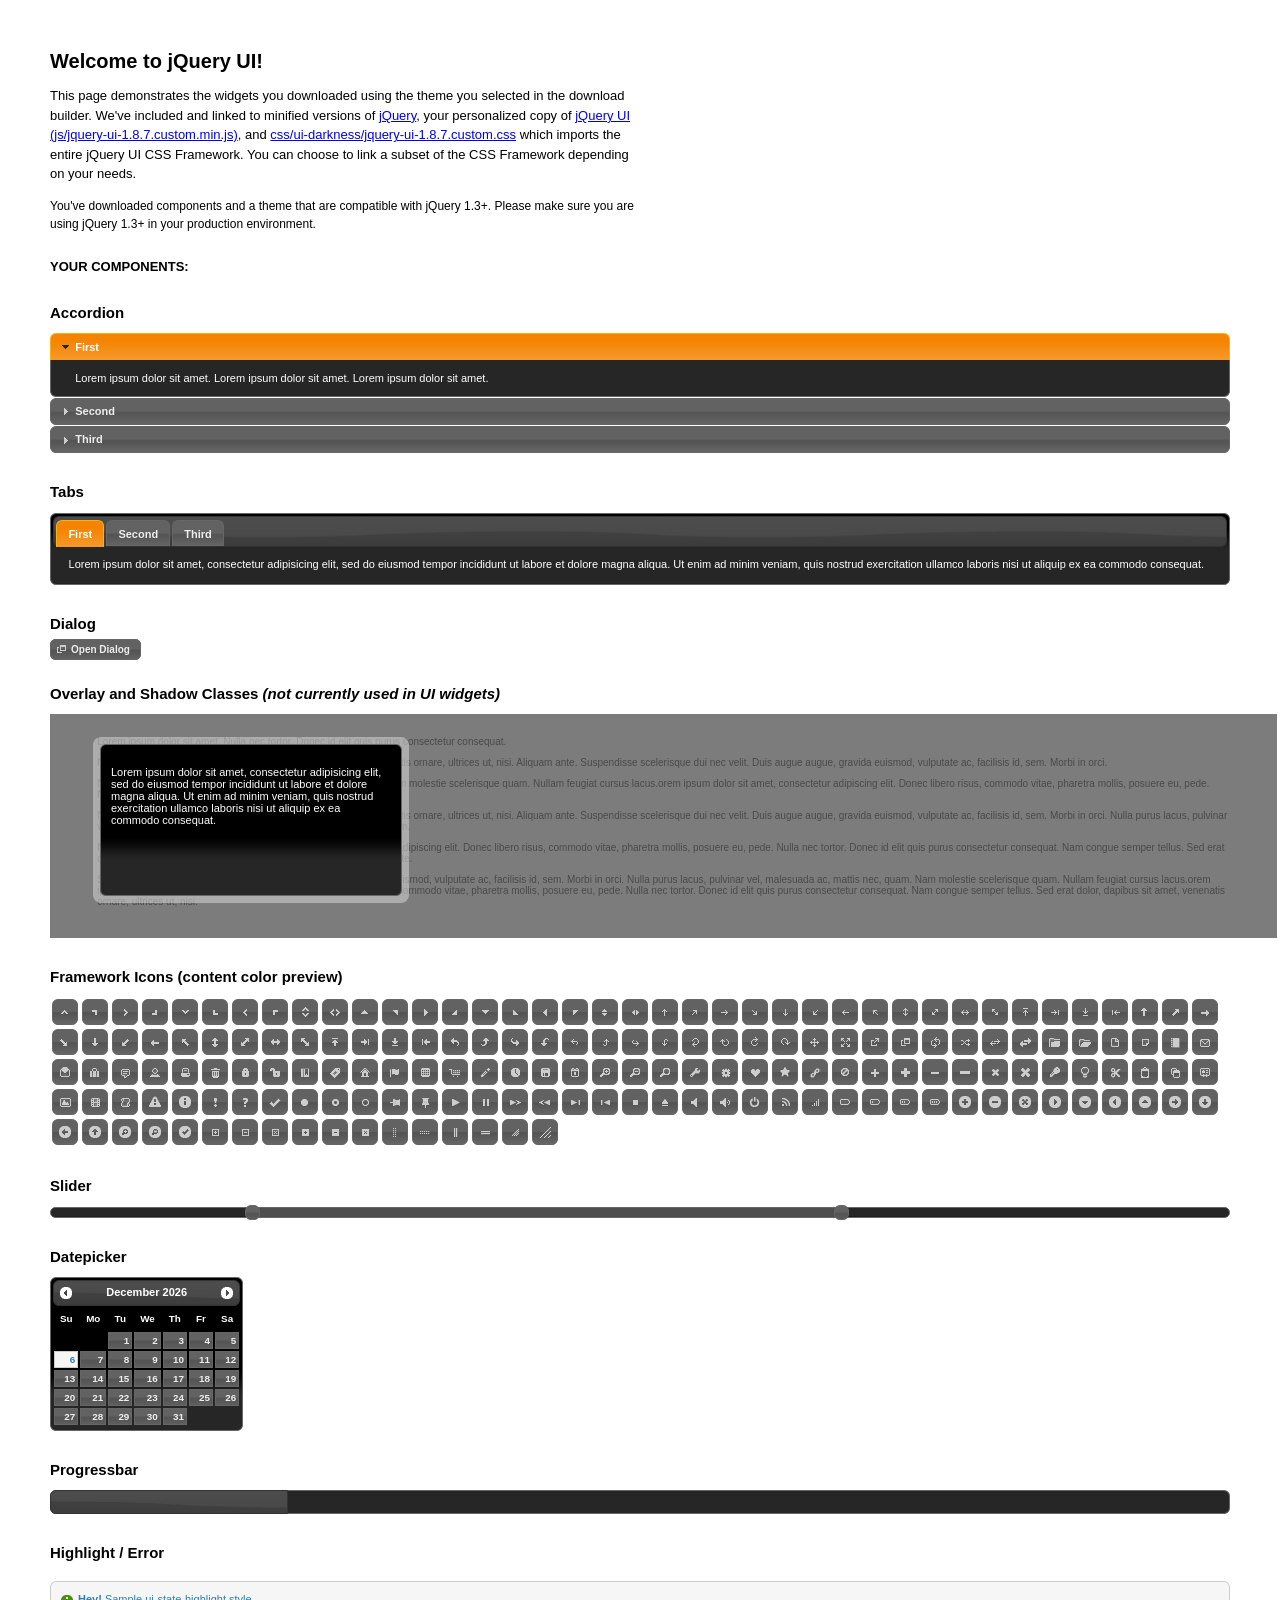
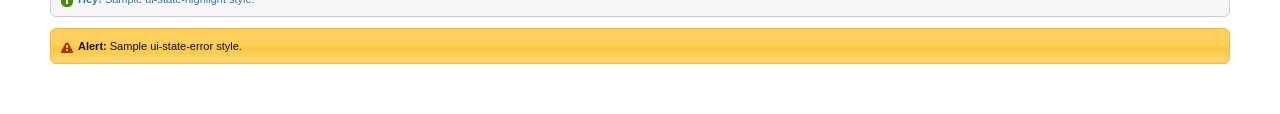
==== webgl/jquery/index.html @ 75a28f33 "Check in the current state of affairs of the brain_viewer.  I am at a solid stopping point where it " ====
<!DOCTYPE html>
<html>
	<head>
		<meta http-equiv="Content-Type" content="text/html; charset=iso-8859-1" />
		<title>jQuery UI Example Page</title>
		<link type="text/css" href="css/ui-darkness/jquery-ui-1.8.7.custom.css" rel="stylesheet" />	
		<script type="text/javascript" src="js/jquery-1.4.4.min.js"></script>
		<script type="text/javascript" src="js/jquery-ui-1.8.7.custom.min.js"></script>
		<script type="text/javascript">
			$(function(){

				// Accordion
				$("#accordion").accordion({ header: "h3" });
	
				// Tabs
				$('#tabs').tabs();
	

				// Dialog			
				$('#dialog').dialog({
					autoOpen: false,
					width: 600,
					buttons: {
						"Ok": function() { 
							$(this).dialog("close"); 
						}, 
						"Cancel": function() { 
							$(this).dialog("close"); 
						} 
					}
				});
				
				// Dialog Link
				$('#dialog_link').click(function(){
					$('#dialog').dialog('open');
					return false;
				});

				// Datepicker
				$('#datepicker').datepicker({
					inline: true
				});
				
				// Slider
				$('#slider').slider({
					range: true,
					values: [17, 67]
				});
				
				// Progressbar
				$("#progressbar").progressbar({
					value: 20 
				});
				
				//hover states on the static widgets
				$('#dialog_link, ul#icons li').hover(
					function() { $(this).addClass('ui-state-hover'); }, 
					function() { $(this).removeClass('ui-state-hover'); }
				);
				
			});
		</script>
		<style type="text/css">
			/*demo page css*/
			body{ font: 62.5% "Trebuchet MS", sans-serif; margin: 50px;}
			.demoHeaders { margin-top: 2em; }
			#dialog_link {padding: .4em 1em .4em 20px;text-decoration: none;position: relative;}
			#dialog_link span.ui-icon {margin: 0 5px 0 0;position: absolute;left: .2em;top: 50%;margin-top: -8px;}
			ul#icons {margin: 0; padding: 0;}
			ul#icons li {margin: 2px; position: relative; padding: 4px 0; cursor: pointer; float: left;  list-style: none;}
			ul#icons span.ui-icon {float: left; margin: 0 4px;}
		</style>	
	</head>
	<body>
	<h1>Welcome to jQuery UI!</h1>
	<p style="font-size: 1.3em; line-height: 1.5; margin: 1em 0; width: 50%;">This page demonstrates the widgets you downloaded using the theme you selected in the download builder. We've included and linked to minified versions of <a href="js/jquery-1.4.4.min.js">jQuery</a>, your personalized copy of <a href="js/jquery-ui-1.8.7.custom.min.js">jQuery UI (js/jquery-ui-1.8.7.custom.min.js)</a>, and <a href="css/ui-darkness/jquery-ui-1.8.7.custom.css">css/ui-darkness/jquery-ui-1.8.7.custom.css</a> which imports the entire jQuery UI CSS Framework. You can choose to link a subset of the CSS Framework depending on your needs. </p>
	<p style="font-size: 1.2em; line-height: 1.5; margin: 1em 0; width: 50%;">You've downloaded components and a theme that are compatible with jQuery 1.3+. Please make sure you are using jQuery 1.3+ in your production environment.</p>	

	<p style="font-weight: bold; margin: 2em 0 1em; font-size: 1.3em;">YOUR COMPONENTS:</p>
		
		<!-- Accordion -->
		<h2 class="demoHeaders">Accordion</h2>
		<div id="accordion">
			<div>
				<h3><a href="#">First</a></h3>
				<div>Lorem ipsum dolor sit amet. Lorem ipsum dolor sit amet. Lorem ipsum dolor sit amet.</div>
			</div>
			<div>
				<h3><a href="#">Second</a></h3>
				<div>Phasellus mattis tincidunt nibh.</div>
			</div>
			<div>
				<h3><a href="#">Third</a></h3>
				<div>Nam dui erat, auctor a, dignissim quis.</div>
			</div>
		</div>
	
		<!-- Tabs -->
		<h2 class="demoHeaders">Tabs</h2>
		<div id="tabs">
			<ul>
				<li><a href="#tabs-1">First</a></li>
				<li><a href="#tabs-2">Second</a></li>
				<li><a href="#tabs-3">Third</a></li>
			</ul>
			<div id="tabs-1">Lorem ipsum dolor sit amet, consectetur adipisicing elit, sed do eiusmod tempor incididunt ut labore et dolore magna aliqua. Ut enim ad minim veniam, quis nostrud exercitation ullamco laboris nisi ut aliquip ex ea commodo consequat.</div>
			<div id="tabs-2">Phasellus mattis tincidunt nibh. Cras orci urna, blandit id, pretium vel, aliquet ornare, felis. Maecenas scelerisque sem non nisl. Fusce sed lorem in enim dictum bibendum.</div>
			<div id="tabs-3">Nam dui erat, auctor a, dignissim quis, sollicitudin eu, felis. Pellentesque nisi urna, interdum eget, sagittis et, consequat vestibulum, lacus. Mauris porttitor ullamcorper augue.</div>
		</div>
	
		<!-- Dialog NOTE: Dialog is not generated by UI in this demo so it can be visually styled in themeroller-->
		<h2 class="demoHeaders">Dialog</h2>
		<p><a href="#" id="dialog_link" class="ui-state-default ui-corner-all"><span class="ui-icon ui-icon-newwin"></span>Open Dialog</a></p>
		
		
		<h2 class="demoHeaders">Overlay and Shadow Classes <em>(not currently used in UI widgets)</em></h2>
		<div style="position: relative; width: 96%; height: 200px; padding:1% 4%; overflow:hidden;" class="fakewindowcontain">
			<p>Lorem ipsum dolor sit amet,  Nulla nec tortor. Donec id elit quis purus consectetur consequat. </p><p>Nam congue semper tellus. Sed erat dolor, dapibus sit amet, venenatis ornare, ultrices ut, nisi. Aliquam ante. Suspendisse scelerisque dui nec velit. Duis augue augue, gravida euismod, vulputate ac, facilisis id, sem. Morbi in orci. </p><p>Nulla purus lacus, pulvinar vel, malesuada ac, mattis nec, quam. Nam molestie scelerisque quam. Nullam feugiat cursus lacus.orem ipsum dolor sit amet, consectetur adipiscing elit. Donec libero risus, commodo vitae, pharetra mollis, posuere eu, pede. Nulla nec tortor. Donec id elit quis purus consectetur consequat. </p><p>Nam congue semper tellus. Sed erat dolor, dapibus sit amet, venenatis ornare, ultrices ut, nisi. Aliquam ante. Suspendisse scelerisque dui nec velit. Duis augue augue, gravida euismod, vulputate ac, facilisis id, sem. Morbi in orci. Nulla purus lacus, pulvinar vel, malesuada ac, mattis nec, quam. Nam molestie scelerisque quam. </p><p>Nullam feugiat cursus lacus.orem ipsum dolor sit amet, consectetur adipiscing elit. Donec libero risus, commodo vitae, pharetra mollis, posuere eu, pede. Nulla nec tortor. Donec id elit quis purus consectetur consequat. Nam congue semper tellus. Sed erat dolor, dapibus sit amet, venenatis ornare, ultrices ut, nisi. Aliquam ante. </p><p>Suspendisse scelerisque dui nec velit. Duis augue augue, gravida euismod, vulputate ac, facilisis id, sem. Morbi in orci. Nulla purus lacus, pulvinar vel, malesuada ac, mattis nec, quam. Nam molestie scelerisque quam. Nullam feugiat cursus lacus.orem ipsum dolor sit amet, consectetur adipiscing elit. Donec libero risus, commodo vitae, pharetra mollis, posuere eu, pede. Nulla nec tortor. Donec id elit quis purus consectetur consequat. Nam congue semper tellus. Sed erat dolor, dapibus sit amet, venenatis ornare, ultrices ut, nisi. </p>
			
			<!-- ui-dialog -->
			<div class="ui-overlay"><div class="ui-widget-overlay"></div><div class="ui-widget-shadow ui-corner-all" style="width: 302px; height: 152px; position: absolute; left: 50px; top: 30px;"></div></div>
			<div style="position: absolute; width: 280px; height: 130px;left: 50px; top: 30px; padding: 10px;" class="ui-widget ui-widget-content ui-corner-all">
				<div class="ui-dialog-content ui-widget-content" style="background: none; border: 0;">
					<p>Lorem ipsum dolor sit amet, consectetur adipisicing elit, sed do eiusmod tempor incididunt ut labore et dolore magna aliqua. Ut enim ad minim veniam, quis nostrud exercitation ullamco laboris nisi ut aliquip ex ea commodo consequat.</p>
				</div>
			</div>
		
		</div>

		
		<!-- ui-dialog -->
		<div id="dialog" title="Dialog Title">
			<p>Lorem ipsum dolor sit amet, consectetur adipisicing elit, sed do eiusmod tempor incididunt ut labore et dolore magna aliqua. Ut enim ad minim veniam, quis nostrud exercitation ullamco laboris nisi ut aliquip ex ea commodo consequat.</p>
		</div>
			
				
				
		<h2 class="demoHeaders">Framework Icons (content color preview)</h2>
		<ul id="icons" class="ui-widget ui-helper-clearfix">
		
		<li class="ui-state-default ui-corner-all" title=".ui-icon-carat-1-n"><span class="ui-icon ui-icon-carat-1-n"></span></li>
		<li class="ui-state-default ui-corner-all" title=".ui-icon-carat-1-ne"><span class="ui-icon ui-icon-carat-1-ne"></span></li>
		<li class="ui-state-default ui-corner-all" title=".ui-icon-carat-1-e"><span class="ui-icon ui-icon-carat-1-e"></span></li>
		
		<li class="ui-state-default ui-corner-all" title=".ui-icon-carat-1-se"><span class="ui-icon ui-icon-carat-1-se"></span></li>
		<li class="ui-state-default ui-corner-all" title=".ui-icon-carat-1-s"><span class="ui-icon ui-icon-carat-1-s"></span></li>
		<li class="ui-state-default ui-corner-all" title=".ui-icon-carat-1-sw"><span class="ui-icon ui-icon-carat-1-sw"></span></li>
		<li class="ui-state-default ui-corner-all" title=".ui-icon-carat-1-w"><span class="ui-icon ui-icon-carat-1-w"></span></li>
		<li class="ui-state-default ui-corner-all" title=".ui-icon-carat-1-nw"><span class="ui-icon ui-icon-carat-1-nw"></span></li>
		<li class="ui-state-default ui-corner-all" title=".ui-icon-carat-2-n-s"><span class="ui-icon ui-icon-carat-2-n-s"></span></li>
		<li class="ui-state-default ui-corner-all" title=".ui-icon-carat-2-e-w"><span class="ui-icon ui-icon-carat-2-e-w"></span></li>
		<li class="ui-state-default ui-corner-all" title=".ui-icon-triangle-1-n"><span class="ui-icon ui-icon-triangle-1-n"></span></li>
		<li class="ui-state-default ui-corner-all" title=".ui-icon-triangle-1-ne"><span class="ui-icon ui-icon-triangle-1-ne"></span></li>
		
		<li class="ui-state-default ui-corner-all" title=".ui-icon-triangle-1-e"><span class="ui-icon ui-icon-triangle-1-e"></span></li>
		<li class="ui-state-default ui-corner-all" title=".ui-icon-triangle-1-se"><span class="ui-icon ui-icon-triangle-1-se"></span></li>
		<li class="ui-state-default ui-corner-all" title=".ui-icon-triangle-1-s"><span class="ui-icon ui-icon-triangle-1-s"></span></li>
		<li class="ui-state-default ui-corner-all" title=".ui-icon-triangle-1-sw"><span class="ui-icon ui-icon-triangle-1-sw"></span></li>
		<li class="ui-state-default ui-corner-all" title=".ui-icon-triangle-1-w"><span class="ui-icon ui-icon-triangle-1-w"></span></li>
		<li class="ui-state-default ui-corner-all" title=".ui-icon-triangle-1-nw"><span class="ui-icon ui-icon-triangle-1-nw"></span></li>
		<li class="ui-state-default ui-corner-all" title=".ui-icon-triangle-2-n-s"><span class="ui-icon ui-icon-triangle-2-n-s"></span></li>
		<li class="ui-state-default ui-corner-all" title=".ui-icon-triangle-2-e-w"><span class="ui-icon ui-icon-triangle-2-e-w"></span></li>
		<li class="ui-state-default ui-corner-all" title=".ui-icon-arrow-1-n"><span class="ui-icon ui-icon-arrow-1-n"></span></li>
		
		<li class="ui-state-default ui-corner-all" title=".ui-icon-arrow-1-ne"><span class="ui-icon ui-icon-arrow-1-ne"></span></li>
		<li class="ui-state-default ui-corner-all" title=".ui-icon-arrow-1-e"><span class="ui-icon ui-icon-arrow-1-e"></span></li>
		<li class="ui-state-default ui-corner-all" title=".ui-icon-arrow-1-se"><span class="ui-icon ui-icon-arrow-1-se"></span></li>
		<li class="ui-state-default ui-corner-all" title=".ui-icon-arrow-1-s"><span class="ui-icon ui-icon-arrow-1-s"></span></li>
		<li class="ui-state-default ui-corner-all" title=".ui-icon-arrow-1-sw"><span class="ui-icon ui-icon-arrow-1-sw"></span></li>
		<li class="ui-state-default ui-corner-all" title=".ui-icon-arrow-1-w"><span class="ui-icon ui-icon-arrow-1-w"></span></li>
		<li class="ui-state-default ui-corner-all" title=".ui-icon-arrow-1-nw"><span class="ui-icon ui-icon-arrow-1-nw"></span></li>
		<li class="ui-state-default ui-corner-all" title=".ui-icon-arrow-2-n-s"><span class="ui-icon ui-icon-arrow-2-n-s"></span></li>
		<li class="ui-state-default ui-corner-all" title=".ui-icon-arrow-2-ne-sw"><span class="ui-icon ui-icon-arrow-2-ne-sw"></span></li>
		
		<li class="ui-state-default ui-corner-all" title=".ui-icon-arrow-2-e-w"><span class="ui-icon ui-icon-arrow-2-e-w"></span></li>
		<li class="ui-state-default ui-corner-all" title=".ui-icon-arrow-2-se-nw"><span class="ui-icon ui-icon-arrow-2-se-nw"></span></li>
		<li class="ui-state-default ui-corner-all" title=".ui-icon-arrowstop-1-n"><span class="ui-icon ui-icon-arrowstop-1-n"></span></li>
		<li class="ui-state-default ui-corner-all" title=".ui-icon-arrowstop-1-e"><span class="ui-icon ui-icon-arrowstop-1-e"></span></li>
		<li class="ui-state-default ui-corner-all" title=".ui-icon-arrowstop-1-s"><span class="ui-icon ui-icon-arrowstop-1-s"></span></li>
		<li class="ui-state-default ui-corner-all" title=".ui-icon-arrowstop-1-w"><span class="ui-icon ui-icon-arrowstop-1-w"></span></li>
		<li class="ui-state-default ui-corner-all" title=".ui-icon-arrowthick-1-n"><span class="ui-icon ui-icon-arrowthick-1-n"></span></li>
		<li class="ui-state-default ui-corner-all" title=".ui-icon-arrowthick-1-ne"><span class="ui-icon ui-icon-arrowthick-1-ne"></span></li>
		<li class="ui-state-default ui-corner-all" title=".ui-icon-arrowthick-1-e"><span class="ui-icon ui-icon-arrowthick-1-e"></span></li>
		
		<li class="ui-state-default ui-corner-all" title=".ui-icon-arrowthick-1-se"><span class="ui-icon ui-icon-arrowthick-1-se"></span></li>
		<li class="ui-state-default ui-corner-all" title=".ui-icon-arrowthick-1-s"><span class="ui-icon ui-icon-arrowthick-1-s"></span></li>
		<li class="ui-state-default ui-corner-all" title=".ui-icon-arrowthick-1-sw"><span class="ui-icon ui-icon-arrowthick-1-sw"></span></li>
		<li class="ui-state-default ui-corner-all" title=".ui-icon-arrowthick-1-w"><span class="ui-icon ui-icon-arrowthick-1-w"></span></li>
		<li class="ui-state-default ui-corner-all" title=".ui-icon-arrowthick-1-nw"><span class="ui-icon ui-icon-arrowthick-1-nw"></span></li>
		<li class="ui-state-default ui-corner-all" title=".ui-icon-arrowthick-2-n-s"><span class="ui-icon ui-icon-arrowthick-2-n-s"></span></li>
		<li class="ui-state-default ui-corner-all" title=".ui-icon-arrowthick-2-ne-sw"><span class="ui-icon ui-icon-arrowthick-2-ne-sw"></span></li>
		<li class="ui-state-default ui-corner-all" title=".ui-icon-arrowthick-2-e-w"><span class="ui-icon ui-icon-arrowthick-2-e-w"></span></li>
		<li class="ui-state-default ui-corner-all" title=".ui-icon-arrowthick-2-se-nw"><span class="ui-icon ui-icon-arrowthick-2-se-nw"></span></li>
		
		<li class="ui-state-default ui-corner-all" title=".ui-icon-arrowthickstop-1-n"><span class="ui-icon ui-icon-arrowthickstop-1-n"></span></li>
		<li class="ui-state-default ui-corner-all" title=".ui-icon-arrowthickstop-1-e"><span class="ui-icon ui-icon-arrowthickstop-1-e"></span></li>
		<li class="ui-state-default ui-corner-all" title=".ui-icon-arrowthickstop-1-s"><span class="ui-icon ui-icon-arrowthickstop-1-s"></span></li>
		<li class="ui-state-default ui-corner-all" title=".ui-icon-arrowthickstop-1-w"><span class="ui-icon ui-icon-arrowthickstop-1-w"></span></li>
		<li class="ui-state-default ui-corner-all" title=".ui-icon-arrowreturnthick-1-w"><span class="ui-icon ui-icon-arrowreturnthick-1-w"></span></li>
		<li class="ui-state-default ui-corner-all" title=".ui-icon-arrowreturnthick-1-n"><span class="ui-icon ui-icon-arrowreturnthick-1-n"></span></li>
		<li class="ui-state-default ui-corner-all" title=".ui-icon-arrowreturnthick-1-e"><span class="ui-icon ui-icon-arrowreturnthick-1-e"></span></li>
		<li class="ui-state-default ui-corner-all" title=".ui-icon-arrowreturnthick-1-s"><span class="ui-icon ui-icon-arrowreturnthick-1-s"></span></li>
		<li class="ui-state-default ui-corner-all" title=".ui-icon-arrowreturn-1-w"><span class="ui-icon ui-icon-arrowreturn-1-w"></span></li>
		
		<li class="ui-state-default ui-corner-all" title=".ui-icon-arrowreturn-1-n"><span class="ui-icon ui-icon-arrowreturn-1-n"></span></li>
		<li class="ui-state-default ui-corner-all" title=".ui-icon-arrowreturn-1-e"><span class="ui-icon ui-icon-arrowreturn-1-e"></span></li>
		<li class="ui-state-default ui-corner-all" title=".ui-icon-arrowreturn-1-s"><span class="ui-icon ui-icon-arrowreturn-1-s"></span></li>
		<li class="ui-state-default ui-corner-all" title=".ui-icon-arrowrefresh-1-w"><span class="ui-icon ui-icon-arrowrefresh-1-w"></span></li>
		<li class="ui-state-default ui-corner-all" title=".ui-icon-arrowrefresh-1-n"><span class="ui-icon ui-icon-arrowrefresh-1-n"></span></li>
		<li class="ui-state-default ui-corner-all" title=".ui-icon-arrowrefresh-1-e"><span class="ui-icon ui-icon-arrowrefresh-1-e"></span></li>
		<li class="ui-state-default ui-corner-all" title=".ui-icon-arrowrefresh-1-s"><span class="ui-icon ui-icon-arrowrefresh-1-s"></span></li>
		<li class="ui-state-default ui-corner-all" title=".ui-icon-arrow-4"><span class="ui-icon ui-icon-arrow-4"></span></li>
		<li class="ui-state-default ui-corner-all" title=".ui-icon-arrow-4-diag"><span class="ui-icon ui-icon-arrow-4-diag"></span></li>
		
		<li class="ui-state-default ui-corner-all" title=".ui-icon-extlink"><span class="ui-icon ui-icon-extlink"></span></li>
		<li class="ui-state-default ui-corner-all" title=".ui-icon-newwin"><span class="ui-icon ui-icon-newwin"></span></li>
		<li class="ui-state-default ui-corner-all" title=".ui-icon-refresh"><span class="ui-icon ui-icon-refresh"></span></li>
		<li class="ui-state-default ui-corner-all" title=".ui-icon-shuffle"><span class="ui-icon ui-icon-shuffle"></span></li>
		<li class="ui-state-default ui-corner-all" title=".ui-icon-transfer-e-w"><span class="ui-icon ui-icon-transfer-e-w"></span></li>
		<li class="ui-state-default ui-corner-all" title=".ui-icon-transferthick-e-w"><span class="ui-icon ui-icon-transferthick-e-w"></span></li>
		<li class="ui-state-default ui-corner-all" title=".ui-icon-folder-collapsed"><span class="ui-icon ui-icon-folder-collapsed"></span></li>
		<li class="ui-state-default ui-corner-all" title=".ui-icon-folder-open"><span class="ui-icon ui-icon-folder-open"></span></li>
		<li class="ui-state-default ui-corner-all" title=".ui-icon-document"><span class="ui-icon ui-icon-document"></span></li>
		
		<li class="ui-state-default ui-corner-all" title=".ui-icon-document-b"><span class="ui-icon ui-icon-document-b"></span></li>
		<li class="ui-state-default ui-corner-all" title=".ui-icon-note"><span class="ui-icon ui-icon-note"></span></li>
		<li class="ui-state-default ui-corner-all" title=".ui-icon-mail-closed"><span class="ui-icon ui-icon-mail-closed"></span></li>
		<li class="ui-state-default ui-corner-all" title=".ui-icon-mail-open"><span class="ui-icon ui-icon-mail-open"></span></li>
		<li class="ui-state-default ui-corner-all" title=".ui-icon-suitcase"><span class="ui-icon ui-icon-suitcase"></span></li>
		<li class="ui-state-default ui-corner-all" title=".ui-icon-comment"><span class="ui-icon ui-icon-comment"></span></li>
		<li class="ui-state-default ui-corner-all" title=".ui-icon-person"><span class="ui-icon ui-icon-person"></span></li>
		<li class="ui-state-default ui-corner-all" title=".ui-icon-print"><span class="ui-icon ui-icon-print"></span></li>
		<li class="ui-state-default ui-corner-all" title=".ui-icon-trash"><span class="ui-icon ui-icon-trash"></span></li>
		
		<li class="ui-state-default ui-corner-all" title=".ui-icon-locked"><span class="ui-icon ui-icon-locked"></span></li>
		<li class="ui-state-default ui-corner-all" title=".ui-icon-unlocked"><span class="ui-icon ui-icon-unlocked"></span></li>
		<li class="ui-state-default ui-corner-all" title=".ui-icon-bookmark"><span class="ui-icon ui-icon-bookmark"></span></li>
		<li class="ui-state-default ui-corner-all" title=".ui-icon-tag"><span class="ui-icon ui-icon-tag"></span></li>
		<li class="ui-state-default ui-corner-all" title=".ui-icon-home"><span class="ui-icon ui-icon-home"></span></li>
		<li class="ui-state-default ui-corner-all" title=".ui-icon-flag"><span class="ui-icon ui-icon-flag"></span></li>
		<li class="ui-state-default ui-corner-all" title=".ui-icon-calculator"><span class="ui-icon ui-icon-calculator"></span></li>
		<li class="ui-state-default ui-corner-all" title=".ui-icon-cart"><span class="ui-icon ui-icon-cart"></span></li>
		<li class="ui-state-default ui-corner-all" title=".ui-icon-pencil"><span class="ui-icon ui-icon-pencil"></span></li>
		
		<li class="ui-state-default ui-corner-all" title=".ui-icon-clock"><span class="ui-icon ui-icon-clock"></span></li>
		<li class="ui-state-default ui-corner-all" title=".ui-icon-disk"><span class="ui-icon ui-icon-disk"></span></li>
		<li class="ui-state-default ui-corner-all" title=".ui-icon-calendar"><span class="ui-icon ui-icon-calendar"></span></li>
		<li class="ui-state-default ui-corner-all" title=".ui-icon-zoomin"><span class="ui-icon ui-icon-zoomin"></span></li>
		<li class="ui-state-default ui-corner-all" title=".ui-icon-zoomout"><span class="ui-icon ui-icon-zoomout"></span></li>
		<li class="ui-state-default ui-corner-all" title=".ui-icon-search"><span class="ui-icon ui-icon-search"></span></li>
		<li class="ui-state-default ui-corner-all" title=".ui-icon-wrench"><span class="ui-icon ui-icon-wrench"></span></li>
		<li class="ui-state-default ui-corner-all" title=".ui-icon-gear"><span class="ui-icon ui-icon-gear"></span></li>
		<li class="ui-state-default ui-corner-all" title=".ui-icon-heart"><span class="ui-icon ui-icon-heart"></span></li>
		
		<li class="ui-state-default ui-corner-all" title=".ui-icon-star"><span class="ui-icon ui-icon-star"></span></li>
		<li class="ui-state-default ui-corner-all" title=".ui-icon-link"><span class="ui-icon ui-icon-link"></span></li>
		<li class="ui-state-default ui-corner-all" title=".ui-icon-cancel"><span class="ui-icon ui-icon-cancel"></span></li>
		<li class="ui-state-default ui-corner-all" title=".ui-icon-plus"><span class="ui-icon ui-icon-plus"></span></li>
		<li class="ui-state-default ui-corner-all" title=".ui-icon-plusthick"><span class="ui-icon ui-icon-plusthick"></span></li>
		<li class="ui-state-default ui-corner-all" title=".ui-icon-minus"><span class="ui-icon ui-icon-minus"></span></li>
		<li class="ui-state-default ui-corner-all" title=".ui-icon-minusthick"><span class="ui-icon ui-icon-minusthick"></span></li>
		<li class="ui-state-default ui-corner-all" title=".ui-icon-close"><span class="ui-icon ui-icon-close"></span></li>
		<li class="ui-state-default ui-corner-all" title=".ui-icon-closethick"><span class="ui-icon ui-icon-closethick"></span></li>
		
		<li class="ui-state-default ui-corner-all" title=".ui-icon-key"><span class="ui-icon ui-icon-key"></span></li>
		<li class="ui-state-default ui-corner-all" title=".ui-icon-lightbulb"><span class="ui-icon ui-icon-lightbulb"></span></li>
		<li class="ui-state-default ui-corner-all" title=".ui-icon-scissors"><span class="ui-icon ui-icon-scissors"></span></li>
		<li class="ui-state-default ui-corner-all" title=".ui-icon-clipboard"><span class="ui-icon ui-icon-clipboard"></span></li>
		<li class="ui-state-default ui-corner-all" title=".ui-icon-copy"><span class="ui-icon ui-icon-copy"></span></li>
		<li class="ui-state-default ui-corner-all" title=".ui-icon-contact"><span class="ui-icon ui-icon-contact"></span></li>
		<li class="ui-state-default ui-corner-all" title=".ui-icon-image"><span class="ui-icon ui-icon-image"></span></li>
		<li class="ui-state-default ui-corner-all" title=".ui-icon-video"><span class="ui-icon ui-icon-video"></span></li>
		<li class="ui-state-default ui-corner-all" title=".ui-icon-script"><span class="ui-icon ui-icon-script"></span></li>
		<li class="ui-state-default ui-corner-all" title=".ui-icon-alert"><span class="ui-icon ui-icon-alert"></span></li>
		
		<li class="ui-state-default ui-corner-all" title=".ui-icon-info"><span class="ui-icon ui-icon-info"></span></li>
		<li class="ui-state-default ui-corner-all" title=".ui-icon-notice"><span class="ui-icon ui-icon-notice"></span></li>
		<li class="ui-state-default ui-corner-all" title=".ui-icon-help"><span class="ui-icon ui-icon-help"></span></li>
		<li class="ui-state-default ui-corner-all" title=".ui-icon-check"><span class="ui-icon ui-icon-check"></span></li>
		<li class="ui-state-default ui-corner-all" title=".ui-icon-bullet"><span class="ui-icon ui-icon-bullet"></span></li>
		<li class="ui-state-default ui-corner-all" title=".ui-icon-radio-off"><span class="ui-icon ui-icon-radio-off"></span></li>
		<li class="ui-state-default ui-corner-all" title=".ui-icon-radio-on"><span class="ui-icon ui-icon-radio-on"></span></li>
		<li class="ui-state-default ui-corner-all" title=".ui-icon-pin-w"><span class="ui-icon ui-icon-pin-w"></span></li>
		<li class="ui-state-default ui-corner-all" title=".ui-icon-pin-s"><span class="ui-icon ui-icon-pin-s"></span></li>
		<li class="ui-state-default ui-corner-all" title=".ui-icon-play"><span class="ui-icon ui-icon-play"></span></li>
		<li class="ui-state-default ui-corner-all" title=".ui-icon-pause"><span class="ui-icon ui-icon-pause"></span></li>
		
		<li class="ui-state-default ui-corner-all" title=".ui-icon-seek-next"><span class="ui-icon ui-icon-seek-next"></span></li>
		<li class="ui-state-default ui-corner-all" title=".ui-icon-seek-prev"><span class="ui-icon ui-icon-seek-prev"></span></li>
		<li class="ui-state-default ui-corner-all" title=".ui-icon-seek-end"><span class="ui-icon ui-icon-seek-end"></span></li>
		<li class="ui-state-default ui-corner-all" title=".ui-icon-seek-first"><span class="ui-icon ui-icon-seek-first"></span></li>
		<li class="ui-state-default ui-corner-all" title=".ui-icon-stop"><span class="ui-icon ui-icon-stop"></span></li>
		<li class="ui-state-default ui-corner-all" title=".ui-icon-eject"><span class="ui-icon ui-icon-eject"></span></li>
		<li class="ui-state-default ui-corner-all" title=".ui-icon-volume-off"><span class="ui-icon ui-icon-volume-off"></span></li>
		<li class="ui-state-default ui-corner-all" title=".ui-icon-volume-on"><span class="ui-icon ui-icon-volume-on"></span></li>
		<li class="ui-state-default ui-corner-all" title=".ui-icon-power"><span class="ui-icon ui-icon-power"></span></li>
		
		<li class="ui-state-default ui-corner-all" title=".ui-icon-signal-diag"><span class="ui-icon ui-icon-signal-diag"></span></li>
		<li class="ui-state-default ui-corner-all" title=".ui-icon-signal"><span class="ui-icon ui-icon-signal"></span></li>
		<li class="ui-state-default ui-corner-all" title=".ui-icon-battery-0"><span class="ui-icon ui-icon-battery-0"></span></li>
		<li class="ui-state-default ui-corner-all" title=".ui-icon-battery-1"><span class="ui-icon ui-icon-battery-1"></span></li>
		<li class="ui-state-default ui-corner-all" title=".ui-icon-battery-2"><span class="ui-icon ui-icon-battery-2"></span></li>
		<li class="ui-state-default ui-corner-all" title=".ui-icon-battery-3"><span class="ui-icon ui-icon-battery-3"></span></li>
		<li class="ui-state-default ui-corner-all" title=".ui-icon-circle-plus"><span class="ui-icon ui-icon-circle-plus"></span></li>
		<li class="ui-state-default ui-corner-all" title=".ui-icon-circle-minus"><span class="ui-icon ui-icon-circle-minus"></span></li>
		<li class="ui-state-default ui-corner-all" title=".ui-icon-circle-close"><span class="ui-icon ui-icon-circle-close"></span></li>
		
		<li class="ui-state-default ui-corner-all" title=".ui-icon-circle-triangle-e"><span class="ui-icon ui-icon-circle-triangle-e"></span></li>
		<li class="ui-state-default ui-corner-all" title=".ui-icon-circle-triangle-s"><span class="ui-icon ui-icon-circle-triangle-s"></span></li>
		<li class="ui-state-default ui-corner-all" title=".ui-icon-circle-triangle-w"><span class="ui-icon ui-icon-circle-triangle-w"></span></li>
		<li class="ui-state-default ui-corner-all" title=".ui-icon-circle-triangle-n"><span class="ui-icon ui-icon-circle-triangle-n"></span></li>
		<li class="ui-state-default ui-corner-all" title=".ui-icon-circle-arrow-e"><span class="ui-icon ui-icon-circle-arrow-e"></span></li>
		<li class="ui-state-default ui-corner-all" title=".ui-icon-circle-arrow-s"><span class="ui-icon ui-icon-circle-arrow-s"></span></li>
		<li class="ui-state-default ui-corner-all" title=".ui-icon-circle-arrow-w"><span class="ui-icon ui-icon-circle-arrow-w"></span></li>
		<li class="ui-state-default ui-corner-all" title=".ui-icon-circle-arrow-n"><span class="ui-icon ui-icon-circle-arrow-n"></span></li>
		<li class="ui-state-default ui-corner-all" title=".ui-icon-circle-zoomin"><span class="ui-icon ui-icon-circle-zoomin"></span></li>
		
		<li class="ui-state-default ui-corner-all" title=".ui-icon-circle-zoomout"><span class="ui-icon ui-icon-circle-zoomout"></span></li>
		<li class="ui-state-default ui-corner-all" title=".ui-icon-circle-check"><span class="ui-icon ui-icon-circle-check"></span></li>
		<li class="ui-state-default ui-corner-all" title=".ui-icon-circlesmall-plus"><span class="ui-icon ui-icon-circlesmall-plus"></span></li>
		<li class="ui-state-default ui-corner-all" title=".ui-icon-circlesmall-minus"><span class="ui-icon ui-icon-circlesmall-minus"></span></li>
		<li class="ui-state-default ui-corner-all" title=".ui-icon-circlesmall-close"><span class="ui-icon ui-icon-circlesmall-close"></span></li>
		<li class="ui-state-default ui-corner-all" title=".ui-icon-squaresmall-plus"><span class="ui-icon ui-icon-squaresmall-plus"></span></li>
		<li class="ui-state-default ui-corner-all" title=".ui-icon-squaresmall-minus"><span class="ui-icon ui-icon-squaresmall-minus"></span></li>
		<li class="ui-state-default ui-corner-all" title=".ui-icon-squaresmall-close"><span class="ui-icon ui-icon-squaresmall-close"></span></li>
		<li class="ui-state-default ui-corner-all" title=".ui-icon-grip-dotted-vertical"><span class="ui-icon ui-icon-grip-dotted-vertical"></span></li>
		
		<li class="ui-state-default ui-corner-all" title=".ui-icon-grip-dotted-horizontal"><span class="ui-icon ui-icon-grip-dotted-horizontal"></span></li>
		<li class="ui-state-default ui-corner-all" title=".ui-icon-grip-solid-vertical"><span class="ui-icon ui-icon-grip-solid-vertical"></span></li>
		<li class="ui-state-default ui-corner-all" title=".ui-icon-grip-solid-horizontal"><span class="ui-icon ui-icon-grip-solid-horizontal"></span></li>
		<li class="ui-state-default ui-corner-all" title=".ui-icon-gripsmall-diagonal-se"><span class="ui-icon ui-icon-gripsmall-diagonal-se"></span></li>
		<li class="ui-state-default ui-corner-all" title=".ui-icon-grip-diagonal-se"><span class="ui-icon ui-icon-grip-diagonal-se"></span></li>
		</ul>

	
		<!-- Slider -->
		<h2 class="demoHeaders">Slider</h2>
		<div id="slider"></div>
	
		<!-- Datepicker -->
		<h2 class="demoHeaders">Datepicker</h2>
		<div id="datepicker"></div>
	
		<!-- Progressbar -->
		<h2 class="demoHeaders">Progressbar</h2>	
		<div id="progressbar"></div>
			
		<!-- Highlight / Error -->
		<h2 class="demoHeaders">Highlight / Error</h2>
		<div class="ui-widget">
			<div class="ui-state-highlight ui-corner-all" style="margin-top: 20px; padding: 0 .7em;"> 
				<p><span class="ui-icon ui-icon-info" style="float: left; margin-right: .3em;"></span>
				<strong>Hey!</strong> Sample ui-state-highlight style.</p>
			</div>
		</div>
		<br/>
		<div class="ui-widget">
			<div class="ui-state-error ui-corner-all" style="padding: 0 .7em;"> 
				<p><span class="ui-icon ui-icon-alert" style="float: left; margin-right: .3em;"></span> 
				<strong>Alert:</strong> Sample ui-state-error style.</p>
			</div>
		</div>

	</body>
</html>
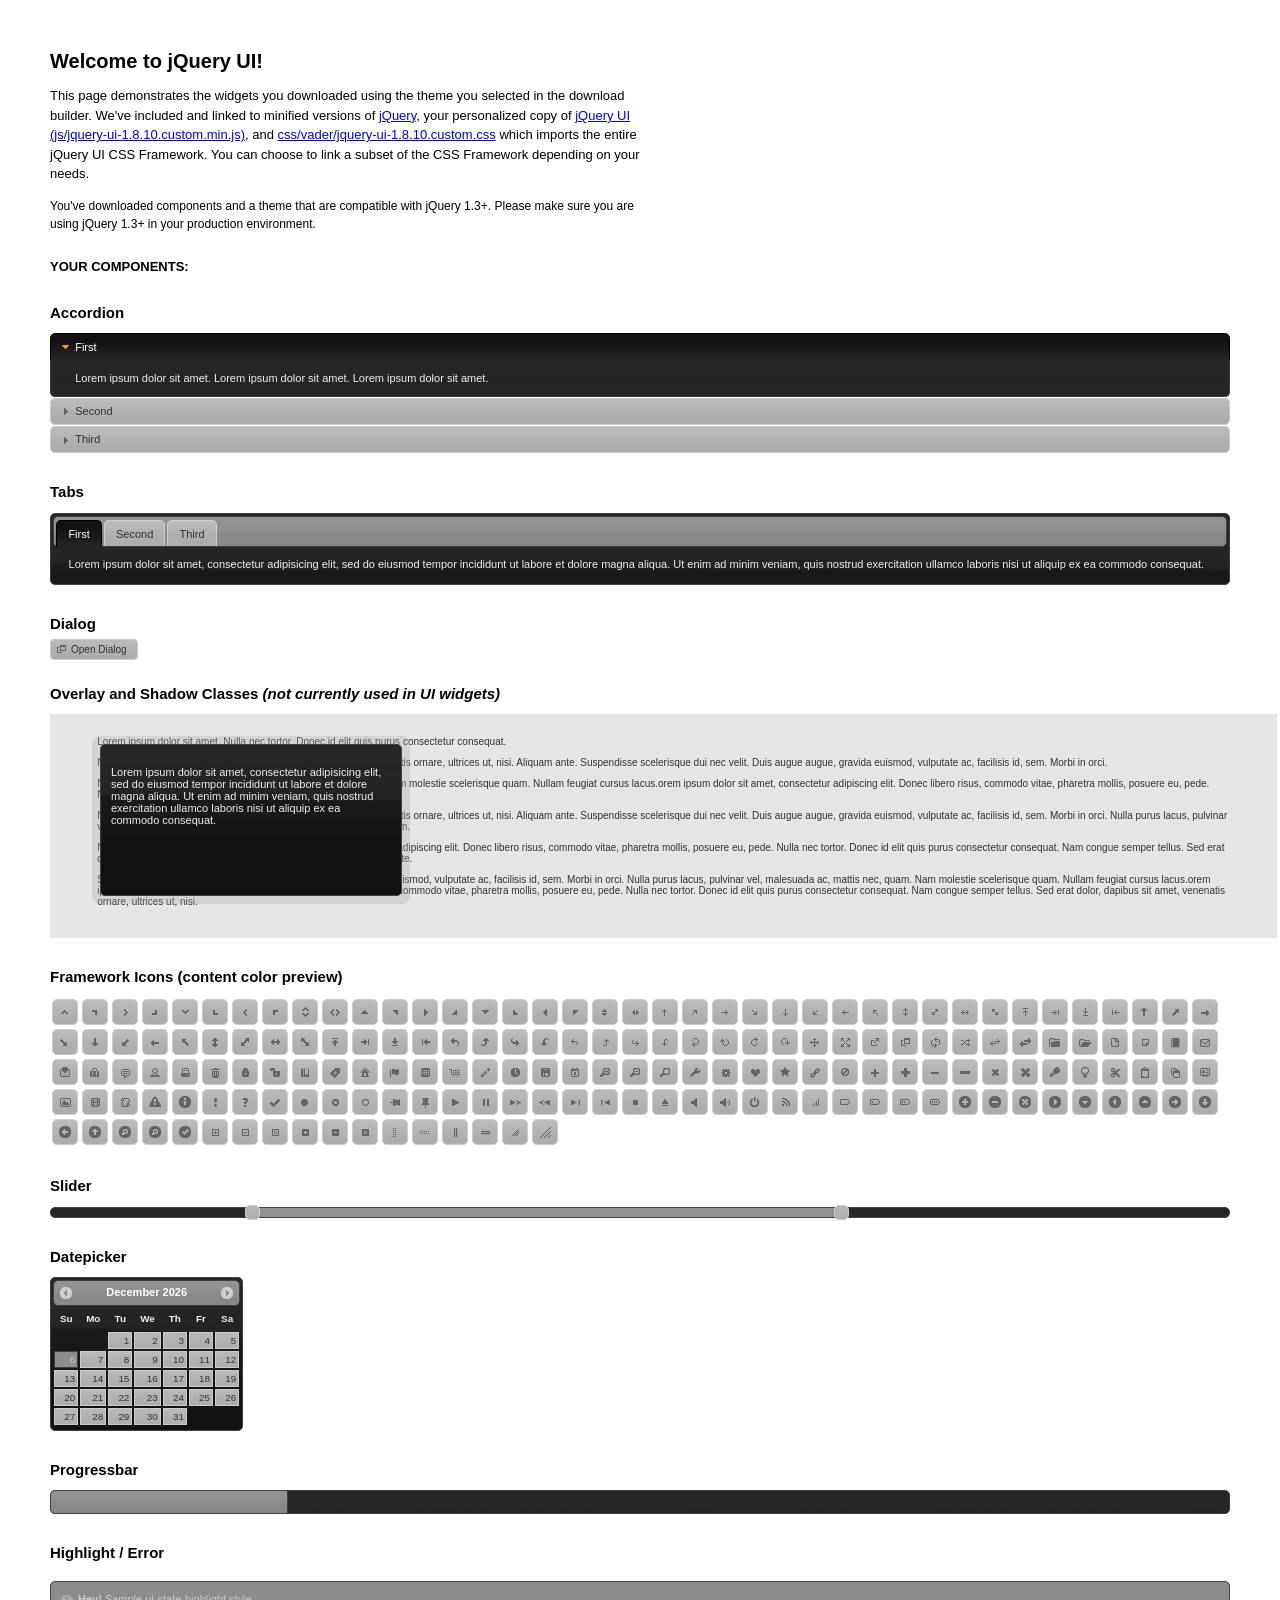
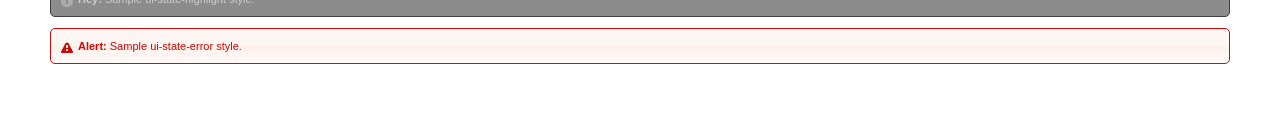
==== commit 36d92287: "Add histogram and scalar bar and fix issues with curvature. git-svn-id: svn+ssh://natal/home/svn/chb" ====
--- a/webgl/jquery/index.html
+++ b/webgl/jquery/index.html
@@ -3,9 +3,9 @@
 	<head>
 		<meta http-equiv="Content-Type" content="text/html; charset=iso-8859-1" />
 		<title>jQuery UI Example Page</title>
-		<link type="text/css" href="css/ui-darkness/jquery-ui-1.8.7.custom.css" rel="stylesheet" />	
+		<link type="text/css" href="css/vader/jquery-ui-1.8.10.custom.css" rel="stylesheet" />	
 		<script type="text/javascript" src="js/jquery-1.4.4.min.js"></script>
-		<script type="text/javascript" src="js/jquery-ui-1.8.7.custom.min.js"></script>
+		<script type="text/javascript" src="js/jquery-ui-1.8.10.custom.min.js"></script>
 		<script type="text/javascript">
 			$(function(){
 
@@ -73,7 +73,7 @@
 	</head>
 	<body>
 	<h1>Welcome to jQuery UI!</h1>
-	<p style="font-size: 1.3em; line-height: 1.5; margin: 1em 0; width: 50%;">This page demonstrates the widgets you downloaded using the theme you selected in the download builder. We've included and linked to minified versions of <a href="js/jquery-1.4.4.min.js">jQuery</a>, your personalized copy of <a href="js/jquery-ui-1.8.7.custom.min.js">jQuery UI (js/jquery-ui-1.8.7.custom.min.js)</a>, and <a href="css/ui-darkness/jquery-ui-1.8.7.custom.css">css/ui-darkness/jquery-ui-1.8.7.custom.css</a> which imports the entire jQuery UI CSS Framework. You can choose to link a subset of the CSS Framework depending on your needs. </p>
+	<p style="font-size: 1.3em; line-height: 1.5; margin: 1em 0; width: 50%;">This page demonstrates the widgets you downloaded using the theme you selected in the download builder. We've included and linked to minified versions of <a href="js/jquery-1.4.4.min.js">jQuery</a>, your personalized copy of <a href="js/jquery-ui-1.8.10.custom.min.js">jQuery UI (js/jquery-ui-1.8.10.custom.min.js)</a>, and <a href="css/vader/jquery-ui-1.8.10.custom.css">css/vader/jquery-ui-1.8.10.custom.css</a> which imports the entire jQuery UI CSS Framework. You can choose to link a subset of the CSS Framework depending on your needs. </p>
 	<p style="font-size: 1.2em; line-height: 1.5; margin: 1em 0; width: 50%;">You've downloaded components and a theme that are compatible with jQuery 1.3+. Please make sure you are using jQuery 1.3+ in your production environment.</p>	
 
 	<p style="font-weight: bold; margin: 2em 0 1em; font-size: 1.3em;">YOUR COMPONENTS:</p>
